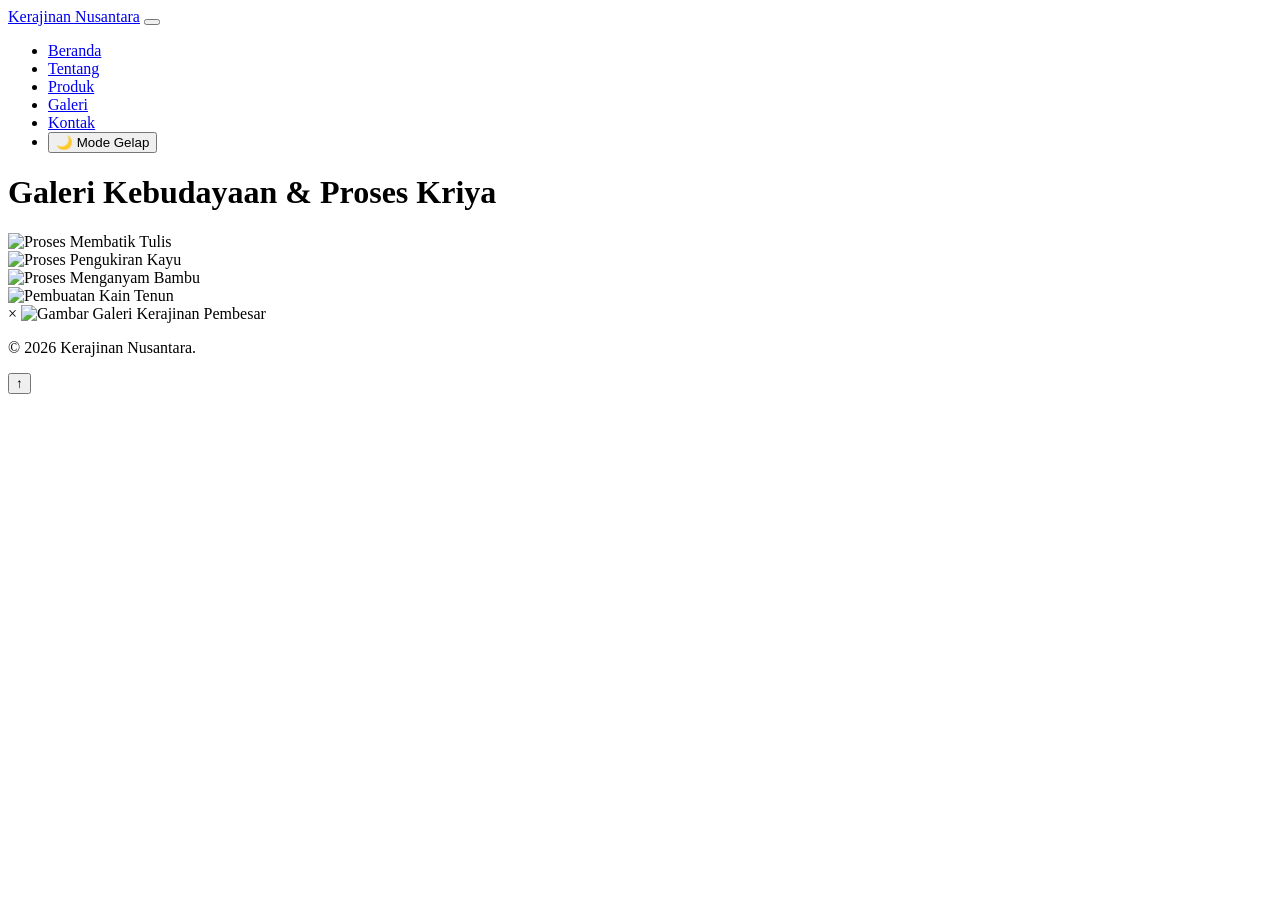
==== galeri.html @ 338c84e4 "menambahkan halamn galeri" ====
<!DOCTYPE html>
<html lang="id">
<head>
  <meta charset="UTF-8">
  <meta name="viewport" content="width=device-width, initial-scale=1.0">
  <meta name="description" content="Galeri Foto Kegiatan Pembuatan Kerajinan Tangan Tradisional">
  <title>Kerajinan Nusantara | Galeri</title>
  <link rel="stylesheet" href="css/style.css">
</head>
<body>

  <header class="site-header">
    <div class="nav-container">
      <a href="index.html" class="logo">Kerajinan Nusantara</a>
      <button class="menu-toggle" id="menuToggle" aria-label="Buka Menu Navigasi">
        <span></span>
        <span></span>
        <span></span>
      </button>
      <nav>
        <ul class="nav-menu" id="navMenu">
          <li><a href="index.html" class="nav-link">Beranda</a></li>
          <li><a href="tentang.html" class="nav-link">Tentang</a></li>
          <li><a href="produk.html" class="nav-link">Produk</a></li>
          <li><a href="galeri.html" class="nav-link active">Galeri</a></li>
          <li><a href="kontak.html" class="nav-link">Kontak</a></li>
          <li><button class="theme-toggle-btn" id="themeToggle">🌙 Mode Gelap</button></li>
        </ul>
      </nav>
    </div>
  </header>

  <main class="container">
    <h1 class="section-title">Galeri Kebudayaan & Proses Kriya</h1>

    <div class="gallery-grid">
      <div class="gallery-item">
        <img src="https://images.unsplash.com/photo-1579783900882-c0d3dad7b119?w=600" alt="Proses Membatik Tulis">
      </div>
      <div class="gallery-item">
        <img src="https://images.unsplash.com/photo-1513519245088-0e12902e5a38?w=600" alt="Proses Pengukiran Kayu">
      </div>
      <div class="gallery-item">
        <img src="https://images.unsplash.com/photo-1544816155-12df9643f363?w=600" alt="Proses Menganyam Bambu">
      </div>
      <div class="gallery-item">
        <img src="https://images.unsplash.com/photo-1606744888344-493238951221?w=600" alt="Pembuatan Kain Tenun">
      </div>
    </div>

    <!-- Lightbox Modal -->
    <div class="modal" id="imageModal" role="dialog" aria-modal="true">
      <span class="modal-close">&times;</span>
      <img class="modal-content" id="modalImage" alt="Gambar Galeri Kerajinan Pembesar">
    </div>
  </main>

  <footer class="site-footer">
    <p>&copy; 2026 Kerajinan Nusantara.</p>
  </footer>

  <button class="back-to-top" id="backToTop" aria-label="Kembali ke atas">↑</button>

  <script src="js/main.js"></script>
</body>
</html>
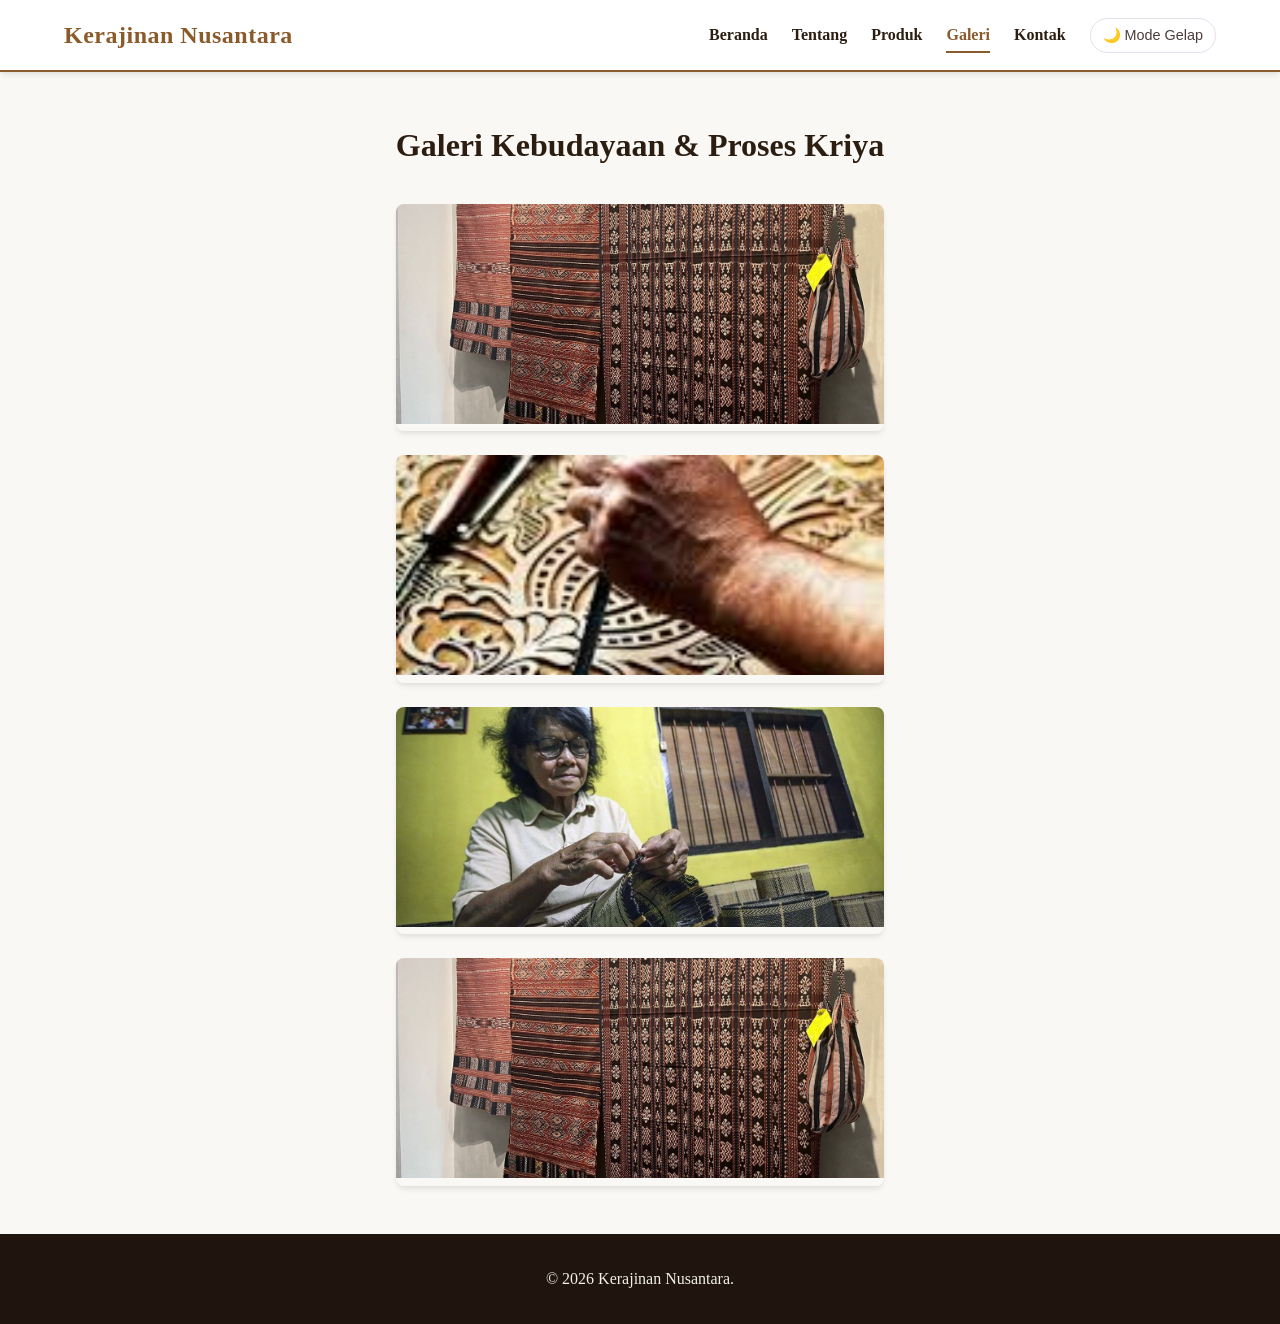
==== commit 85260d71: "mempperbaharui halaman galeri" ====
--- a/galeri.html
+++ b/galeri.html
@@ -35,16 +35,16 @@
 
     <div class="gallery-grid">
       <div class="gallery-item">
-        <img src="https://images.unsplash.com/photo-1579783900882-c0d3dad7b119?w=600" alt="Proses Membatik Tulis">
+        <img src="images/kain tenun.jpg" alt="Proses Membatik Tulis">
       </div>
       <div class="gallery-item">
-        <img src="https://images.unsplash.com/photo-1513519245088-0e12902e5a38?w=600" alt="Proses Pengukiran Kayu">
+        <img src="images/ukiranj.jpg" alt="Proses Pengukiran Kayu">
       </div>
       <div class="gallery-item">
-        <img src="https://images.unsplash.com/photo-1544816155-12df9643f363?w=600" alt="Proses Menganyam Bambu">
+        <img src="images/pembuatantasrotan.jpg" alt="Proses Menganyam Bambu">
       </div>
       <div class="gallery-item">
-        <img src="https://images.unsplash.com/photo-1606744888344-493238951221?w=600" alt="Pembuatan Kain Tenun">
+        <img src="images/kain tenun.jpg" alt="Pembuatan Kain Tenun">
       </div>
     </div>
 
--- a/css/style.css
+++ b/css/style.css
@@ -0,0 +1,461 @@
+/* ==========================================================================
+   RESET & VARIABLES
+   ========================================================================== */
+:root {
+  --primary-color: #8b5a2b; 
+  --primary-hover: #6f451f;
+  --secondary-color: #2c1d11;
+  --accent-color: #d97706;
+  --bg-color: #faf8f5;
+  --card-bg: #ffffff;
+  --text-color: #4a3e3d;
+  --heading-color: #2c1d11;
+  --border-color: #e5deed;
+  --footer-bg: #1f150e;
+  --footer-text: #f3efe6;
+  --shadow: 0 4px 6px -1px rgba(0, 0, 0, 0.08), 0 2px 4px -1px rgba(0, 0, 0, 0.04);
+  --transition: all 0.3s ease;
+  --max-width: 1200px;
+}
+
+/* Dark Mode Color Palette */
+body.dark-mode {
+  --bg-color: #18120c;
+  --card-bg: #241b14;
+  --text-color: #d1c7bd;
+  --heading-color: #f3efe6;
+  --border-color: #3d2f23;
+  --footer-bg: #0d0906;
+  --shadow: 0 4px 6px -1px rgba(0, 0, 0, 0.5);
+}
+
+*, *::before, *::after {
+  box-sizing: border-box;
+  margin: 0;
+  padding: 0;
+}
+
+body {
+  font-family: 'Segoe UI', Georgia, serif;
+  background-color: var(--bg-color);
+  color: var(--text-color);
+  line-height: 1.6;
+  transition: background-color 0.3s ease, color 0.3s ease;
+  display: flex;
+  flex-direction: column;
+  min-height: 100vh;
+}
+
+main {
+  flex: 1;
+}
+
+/* ==========================================================================
+   HEADER & NAVIGATION
+   ========================================================================== */
+.site-header {
+  background-color: var(--card-bg);
+  box-shadow: var(--shadow);
+  position: sticky;
+  top: 0;
+  z-index: 1000;
+  border-bottom: 2px solid var(--primary-color);
+}
+
+.nav-container {
+  max-width: var(--max-width);
+  margin: 0 auto;
+  padding: 1rem 1.5rem;
+  display: flex;
+  justify-content: space-between;
+  align-items: center;
+}
+
+.logo {
+  font-size: 1.5rem;
+  font-weight: 700;
+  color: var(--primary-color);
+  text-decoration: none;
+  letter-spacing: 0.5px;
+}
+
+.nav-menu {
+  display: flex;
+  list-style: none;
+  gap: 1.5rem;
+  align-items: center;
+}
+
+.nav-link {
+  text-decoration: none;
+  color: var(--heading-color);
+  font-weight: 600;
+  transition: var(--transition);
+  padding: 0.5rem 0;
+}
+
+.nav-link:hover,
+.nav-link.active {
+  color: var(--primary-color);
+  border-bottom: 2px solid var(--primary-color);
+}
+
+/* Theme Toggle Button */
+.theme-toggle-btn {
+  background: none;
+  border: 1px solid var(--border-color);
+  padding: 0.5rem 0.75rem;
+  border-radius: 20px;
+  cursor: pointer;
+  color: var(--text-color);
+  font-size: 0.9rem;
+  transition: var(--transition);
+}
+
+.theme-toggle-btn:hover {
+  background-color: var(--primary-color);
+  color: #ffffff;
+}
+
+/* Hamburger Menu Toggle */
+.menu-toggle {
+  display: none;
+  flex-direction: column;
+  justify-content: space-around;
+  width: 30px;
+  height: 25px;
+  background: transparent;
+  border: none;
+  cursor: pointer;
+}
+
+.menu-toggle span {
+  width: 100%;
+  height: 3px;
+  background-color: var(--heading-color);
+  border-radius: 2px;
+  transition: var(--transition);
+}
+
+/* ==========================================================================
+   HERO SECTION
+   ========================================================================== */
+.hero {
+  background: linear-gradient(rgba(44, 29, 17, 0.75), rgba(44, 29, 17, 0.75)), 
+              url('https://images.unsplash.com/photo-1606744888344-493238951221?w=1200') center/cover no-repeat;
+  color: #ffffff;
+  padding: 5rem 1.5rem;
+  text-align: center;
+}
+
+.hero-content {
+  max-width: 800px;
+  margin: 0 auto;
+}
+
+.hero h1 {
+  font-size: 2.5rem;
+  margin-bottom: 1rem;
+}
+
+.hero p {
+  font-size: 1.2rem;
+  margin-bottom: 1.5rem;
+  opacity: 0.95;
+}
+
+.btn {
+  display: inline-block;
+  padding: 0.75rem 1.5rem;
+  background-color: var(--accent-color);
+  color: #ffffff;
+  text-decoration: none;
+  font-weight: 600;
+  border-radius: 6px;
+  border: none;
+  cursor: pointer;
+  transition: var(--transition);
+}
+
+.btn:hover {
+  background-color: var(--primary-hover);
+  color: #ffffff;
+}
+
+/* ==========================================================================
+   LAYOUT & CONTAINERS
+   ========================================================================== */
+.container {
+  max-width: var(--max-width);
+  margin: 0 auto;
+  padding: 3rem 1.5rem;
+}
+
+.section-title {
+  text-align: center;
+  font-size: 2rem;
+  color: var(--heading-color);
+  margin-bottom: 2rem;
+}
+
+/* Grid Layouts */
+.grid-3 {
+  display: grid;
+  grid-template-columns: repeat(auto-fit, minmax(280px, 1fr));
+  gap: 2rem;
+}
+
+.grid-2 {
+  display: grid;
+  grid-template-columns: repeat(auto-fit, minmax(300px, 1fr));
+  gap: 2rem;
+}
+
+/* Card Component */
+.card {
+  background-color: var(--card-bg);
+  border: 1px solid var(--border-color);
+  border-radius: 8px;
+  padding: 1.5rem;
+  box-shadow: var(--shadow);
+  transition: var(--transition);
+  display: flex;
+  flex-direction: column;
+}
+
+.card:hover {
+  transform: translateY(-5px);
+}
+
+.card img {
+  width: 100%;
+  height: 220px;
+  object-fit: cover;
+  border-radius: 6px;
+  margin-bottom: 1rem;
+}
+
+.card h3 {
+  color: var(--heading-color);
+  margin-bottom: 0.5rem;
+}
+
+.card-price {
+  color: var(--primary-color);
+  font-weight: bold;
+  font-size: 1.1rem;
+  margin-top: auto;
+  padding-top: 0.5rem;
+}
+
+/* ==========================================================================
+   PRODUK / KATALOG PAGE
+   ========================================================================== */
+.filter-container {
+  display: flex;
+  justify-content: center;
+  gap: 1rem;
+  margin-bottom: 2rem;
+  flex-wrap: wrap;
+}
+
+.filter-btn {
+  padding: 0.5rem 1.25rem;
+  background-color: var(--card-bg);
+  border: 1px solid var(--border-color);
+  color: var(--text-color);
+  border-radius: 20px;
+  cursor: pointer;
+  transition: var(--transition);
+  font-weight: 600;
+}
+
+.filter-btn.active, .filter-btn:hover {
+  background-color: var(--primary-color);
+  color: #ffffff;
+  border-color: var(--primary-color);
+}
+
+/* ==========================================================================
+   GALERI & MODAL
+   ========================================================================== */
+.gallery-grid {
+  display: grid;
+  grid-template-columns: repeat(auto-fill, minmax(250px, 1fr));
+  gap: 1.5rem;
+}
+
+.gallery-item {
+  overflow: hidden;
+  border-radius: 8px;
+  cursor: pointer;
+  position: relative;
+  box-shadow: var(--shadow);
+}
+
+.gallery-item img {
+  width: 100%;
+  height: 220px;
+  object-fit: cover;
+  transition: var(--transition);
+}
+
+.gallery-item:hover img {
+  transform: scale(1.05);
+}
+
+/* Modal Lightbox */
+.modal {
+  display: none;
+  position: fixed;
+  top: 0;
+  left: 0;
+  width: 100%;
+  height: 100%;
+  background-color: rgba(0, 0, 0, 0.85);
+  z-index: 2000;
+  justify-content: center;
+  align-items: center;
+  padding: 1rem;
+}
+
+.modal-content {
+  max-width: 800px;
+  max-height: 80vh;
+  border-radius: 8px;
+  object-fit: contain;
+}
+
+.modal-close {
+  position: absolute;
+  top: 20px;
+  right: 30px;
+  color: #ffffff;
+  font-size: 2rem;
+  font-weight: bold;
+  cursor: pointer;
+}
+
+/* ==========================================================================
+   FORM & KONTAK
+   ========================================================================== */
+.contact-wrapper {
+  display: grid;
+  grid-template-columns: 1fr 1fr;
+  gap: 2rem;
+}
+
+.form-group {
+  margin-bottom: 1.25rem;
+}
+
+.form-group label {
+  display: block;
+  margin-bottom: 0.5rem;
+  font-weight: 600;
+  color: var(--heading-color);
+}
+
+.form-control {
+  width: 100%;
+  padding: 0.75rem;
+  border: 1px solid var(--border-color);
+  border-radius: 6px;
+  background-color: var(--card-bg);
+  color: var(--text-color);
+  font-size: 1rem;
+}
+
+.form-control:focus {
+  outline: 2px solid var(--primary-color);
+}
+
+.char-counter {
+  font-size: 0.85rem;
+  color: var(--text-color);
+  text-align: right;
+  margin-top: 0.25rem;
+}
+
+.alert-message {
+  padding: 1rem;
+  margin-bottom: 1rem;
+  border-radius: 6px;
+  display: none;
+}
+
+.alert-success {
+  background-color: #d1fae5;
+  color: #065f46;
+  border: 1px solid #a7f3d0;
+}
+
+/* ==========================================================================
+   FOOTER & BACK TO TOP
+   ========================================================================== */
+.site-footer {
+  background-color: var(--footer-bg);
+  color: var(--footer-text);
+  padding: 2rem 1.5rem;
+  text-align: center;
+  margin-top: auto;
+}
+
+.back-to-top {
+  position: fixed;
+  bottom: 30px;
+  right: 30px;
+  background-color: var(--primary-color);
+  color: #ffffff;
+  width: 45px;
+  height: 45px;
+  border-radius: 50%;
+  border: none;
+  cursor: pointer;
+  display: none;
+  align-items: center;
+  justify-content: center;
+  font-size: 1.2rem;
+  box-shadow: var(--shadow);
+  transition: var(--transition);
+  z-index: 999;
+}
+
+.back-to-top:hover {
+  background-color: var(--primary-hover);
+}
+
+/* ==========================================================================
+   RESPONSIVE DESIGN (MEDIA QUERIES)
+   ========================================================================== */
+@media (max-width: 768px) {
+  .menu-toggle {
+    display: flex;
+  }
+
+  .nav-menu {
+    position: absolute;
+    top: 100%;
+    left: 0;
+    width: 100%;
+    background-color: var(--card-bg);
+    flex-direction: column;
+    padding: 1.5rem;
+    gap: 1rem;
+    border-bottom: 1px solid var(--border-color);
+    display: none;
+    box-shadow: var(--shadow);
+  }
+
+  .nav-menu.active {
+    display: flex;
+  }
+
+  .contact-wrapper {
+    grid-template-columns: 1fr;
+  }
+
+  .hero h1 {
+    font-size: 1.8rem;
+  }
+}
